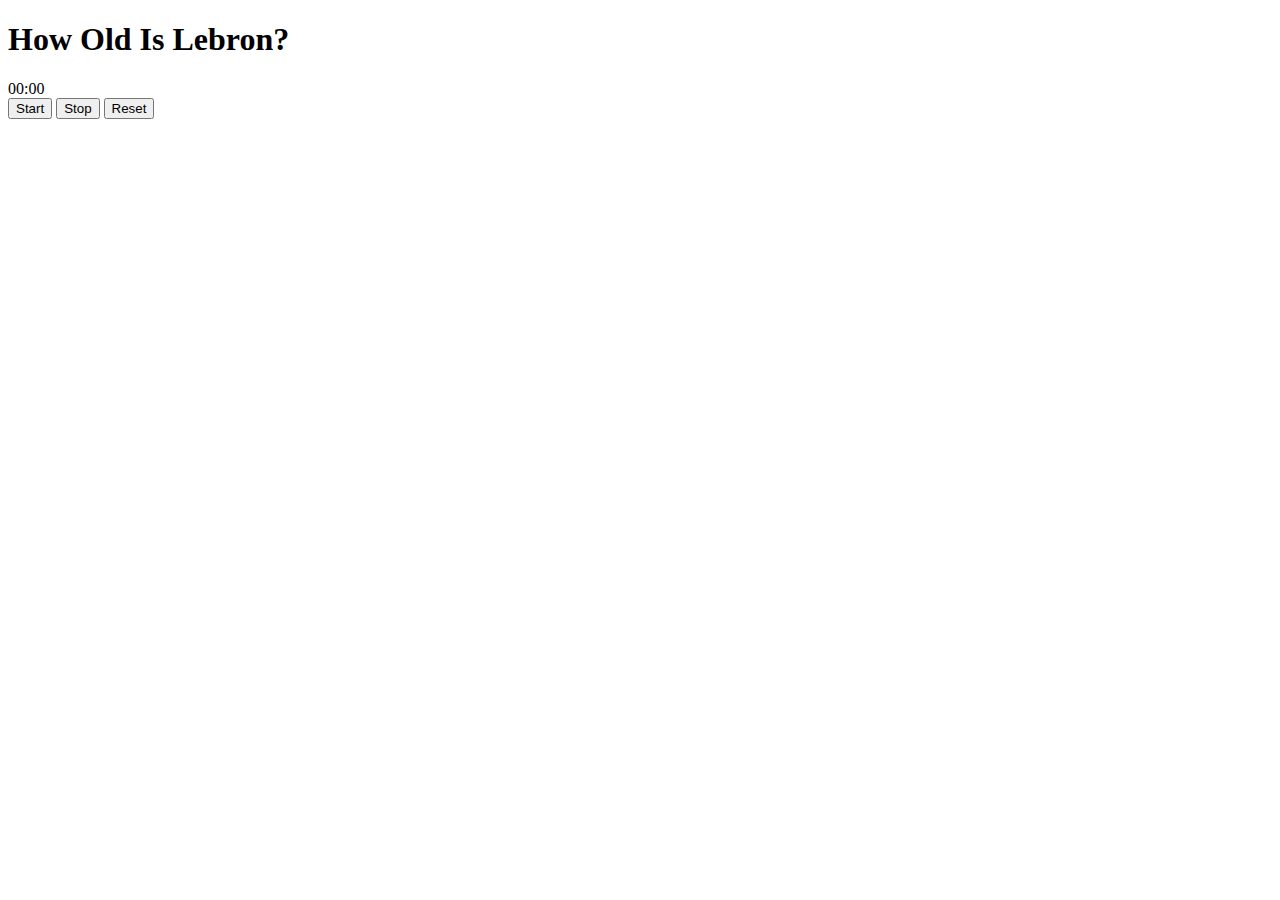
==== index.html @ 61db95f0 "changed index" ====
<!DOCTYPE html>
<html lang="en">
<head>
  <meta charset="UTF-8" />
  <meta name="viewport" content="width=device-width, initial-scale=1.0" />
  <title>How Old Is Lebron?</title>
  <link rel="stylesheet" href="style.css" />
</head>
<body>
  <h1>How Old Is Lebron?</h1>
  <div id="timer">00:00</div>
  <button id="start">Start</button>
  <button id="stop">Stop</button>
  <button id="reset">Reset</button>

  <script src="script.py"></script>
</body>
</html>
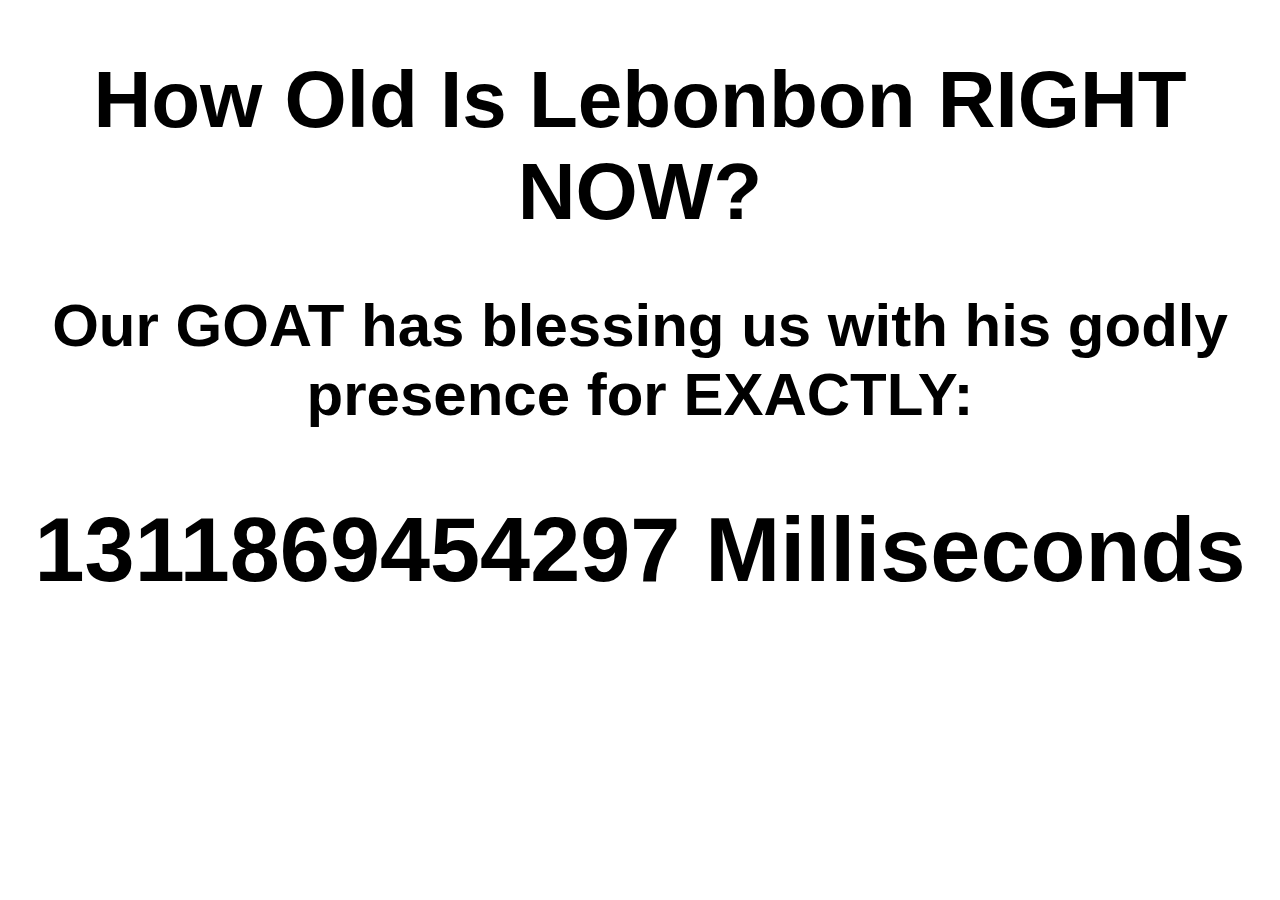
==== commit a7d11330: "change names again" ====
--- a/index.html
+++ b/index.html
@@ -1,19 +1,69 @@
-
 <!DOCTYPE html>
 <html lang="en">
 <head>
-  <meta charset="UTF-8" />
-  <meta name="viewport" content="width=device-width, initial-scale=1.0" />
-  <title>How Old Is Lebron?</title>
-  <link rel="stylesheet" href="style.css" />
+  <meta charset="UTF-8">
+  <title>Lebron</title>
+  <link rel="stylesheet" href="timerstyle.css">
+  <style>
+    body {
+      font-family: Arial, sans-serif;
+      font-size:40px;
+      font-weight:bold;
+      text-align: center;
+      margin-top: 100;
+      background-image: url('bonbon.jpg'); /* Use relative path */
+      background-size: cover;  /* Ensures the image covers the whole page */
+      background-position: center center;  /* Centers the background */
+      background-attachment: fixed; /* Keeps the background fixed while scrolling */
+      color: black; /* Optional: change text color for visibility on background */
+    }
+    #timer {
+      font-family: 'Arial', sans-serif;
+      font-style:bold;
+      font-size: 90px;
+      margin-top: 70px;
+    }
+  </style>
 </head>
 <body>
-  <h1>How Old Is Lebron?</h1>
-  <div id="timer">00:00</div>
-  <button id="start">Start</button>
-  <button id="stop">Stop</button>
-  <button id="reset">Reset</button>
 
-  <script src="script.py"></script>
+  <div class=".bg">
+    <h1>How Old Is Lebonbon RIGHT NOW?</h1>
+    <h2>Our GOAT has blessing us with his godly presence for EXACTLY:</h2>
+    <div id="timer">Loading...</div>
+  </div>
+
+  <script>
+    const birthdate = new Date('1984-12-29T16:04:00');
+
+    function updateTimer() {
+      const now = new Date();
+      let diffMs = now - birthdate;
+
+      // Total days
+      const totalDays = Math.floor(diffMs / (1000 * 60 * 60 * 24));
+
+      // Approximate years (ignoring leap years)
+      const years = Math.floor(totalDays / 365);
+      const days = totalDays - (years * 365);
+
+      // Remaining time within the day
+      const remainderMs = diffMs % (1000 * 60 * 60 * 24);
+      const hours = Math.floor(remainderMs / (1000 * 60 * 60));
+      const minutes = Math.floor((remainderMs % (1000 * 60 * 60)) / (1000 * 60));
+      const seconds = Math.floor((remainderMs % (1000 * 60)) / 1000);
+
+      // Display
+      //document.getElementById('timer').innerText = 
+        //`${years} years,\n ${days} days,\n ${hours} hours, \n${minutes} minutes, \n${seconds} seconds`;
+        document.getElementById('timer').innerText = 
+            `${diffMs} Milliseconds`;
+    }
+
+    // Update every second
+    setInterval(updateTimer, 1);
+    updateTimer(); // Initial call
+  </script>
+
 </body>
 </html>
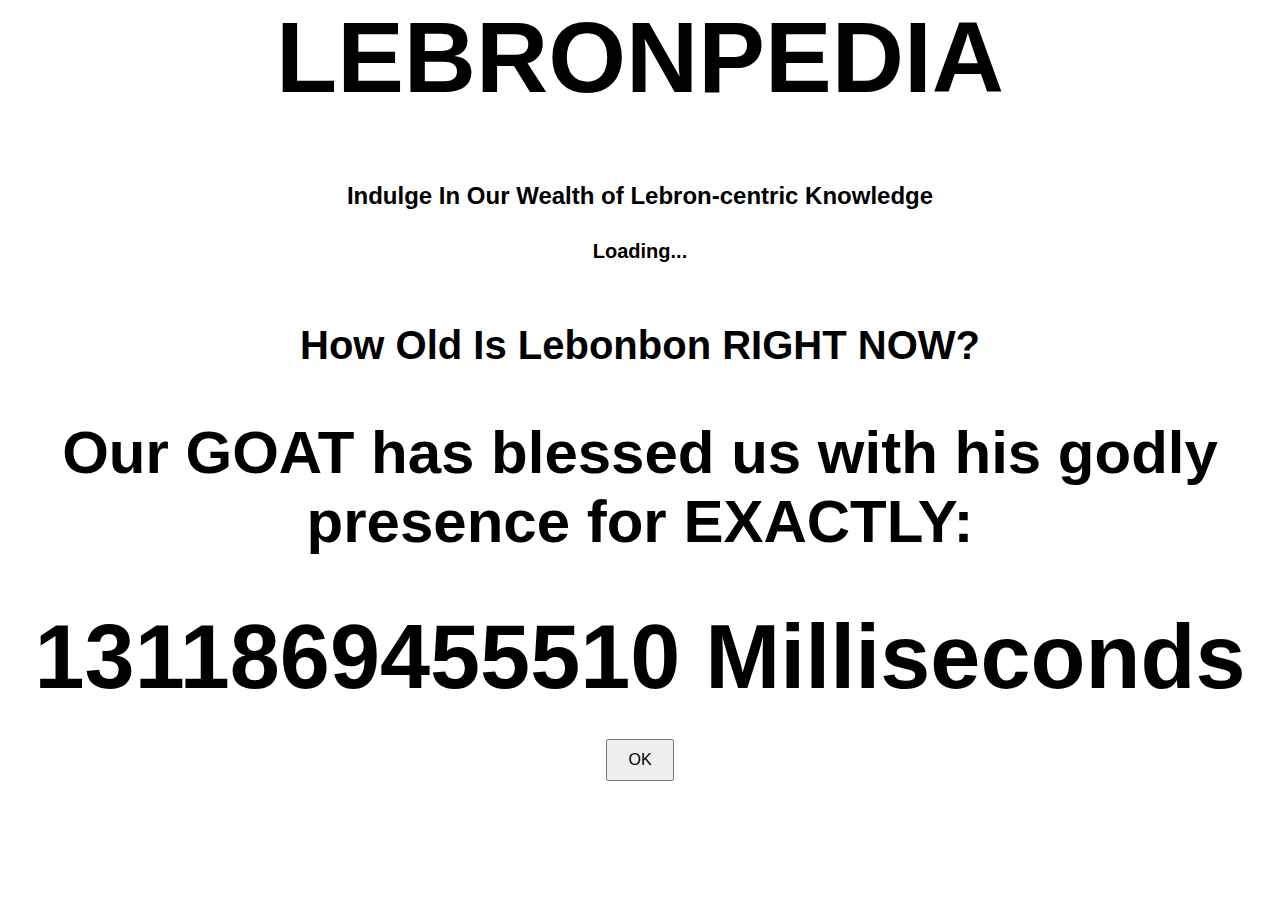
==== commit ca91714a: "test" ====
--- a/index.html
+++ b/index.html
@@ -2,35 +2,60 @@
 <html lang="en">
 <head>
   <meta charset="UTF-8">
-  <title>Lebron</title>
-  <link rel="stylesheet" href="timerstyle.css">
+  <title>LePou</title>
+  <link rel="stylesheet" href="style.css">
   <style>
     body {
       font-family: Arial, sans-serif;
-      font-size:40px;
-      font-weight:bold;
+      margin: 0;
       text-align: center;
-      margin-top: 100;
-      background-image: url('bonbon.jpg'); /* Use relative path */
-      background-size: cover;  /* Ensures the image covers the whole page */
-      background-position: center center;  /* Centers the background */
-      background-attachment: fixed; /* Keeps the background fixed while scrolling */
-      color: black; /* Optional: change text color for visibility on background */
+      background-image: url('bonbon.jpg');
+      background-size: cover;
+      background-position: center center;
+      background-attachment: fixed;
+      color: black;
+    }
+    .lebronpedia-header {
+      font-family: 'Segoe UI', sans-serif;
+      font-size: 100px;
+      margin-top: 0;
+      color: rgb(0, 0, 0);
+    }
+    .lebronpedia-subheader {
+      font-size: 24px;
+      margin-bottom: 30px;
+    }
+    #links {
+      font-size: 20px;
+      margin-bottom: 50px;
+    }
+    .timer-section {
+      margin-top: 60px;
+      font-size: 40px;
+      font-weight: bold;
     }
     #timer {
       font-family: 'Arial', sans-serif;
-      font-style:bold;
       font-size: 90px;
-      margin-top: 70px;
+      margin-top: 40px;
     }
   </style>
 </head>
 <body>
 
-  <div class=".bg">
+  <!-- First Section -->
+  <div>
+    <h1 class="lebronpedia-header">LEBRONPEDIA</h1>
+    <h4 class="lebronpedia-subheader">Indulge In Our Wealth of Lebron-centric Knowledge</h4>
+    <div id="links">Loading...</div>
+  </div>
+
+  <!-- Second Section -->
+  <div class="timer-section">
     <h1>How Old Is Lebonbon RIGHT NOW?</h1>
-    <h2>Our GOAT has blessing us with his godly presence for EXACTLY:</h2>
+    <h2>Our GOAT has blessed us with his godly presence for EXACTLY:</h2>
     <div id="timer">Loading...</div>
+    <button id="ok">OK</button>
   </div>
 
   <script>
@@ -53,16 +78,13 @@
       const minutes = Math.floor((remainderMs % (1000 * 60 * 60)) / (1000 * 60));
       const seconds = Math.floor((remainderMs % (1000 * 60)) / 1000);
 
-      // Display
-      //document.getElementById('timer').innerText = 
-        //`${years} years,\n ${days} days,\n ${hours} hours, \n${minutes} minutes, \n${seconds} seconds`;
-        document.getElementById('timer').innerText = 
-            `${diffMs} Milliseconds`;
+      // Display (showing in milliseconds as you had)
+      document.getElementById('timer').innerText = `${diffMs} Milliseconds`;
     }
 
-    // Update every second
+    // Update every millisecond
     setInterval(updateTimer, 1);
-    updateTimer(); // Initial call
+    updateTimer();
   </script>
 
 </body>
--- a/style.css
+++ b/style.css
@@ -0,0 +1,38 @@
+h1 {
+    text-align: center;
+    font-size: 40px;
+    font-family: 'Trebuchet MS', 'Lucida Sans Unicode', sans-serif;
+    font-weight: bold;
+}
+
+body {
+    text-align: center;
+    font-family: Helvetica, sans-serif;
+    margin-top: 50px;
+}
+
+#timer {
+    font-size: 90px;
+    margin: 20px;
+}
+
+button {
+    padding: 10px 20px;
+    font-size: 16px;
+    margin: 5px;
+  }
+
+body, html {
+    height: 100%;
+    font-size: 10px;
+    font-family:'Lucida Sans', 'Lucida Sans Regular';
+    font-weight: bold;
+
+  }
+  
+  @font-face {
+    font-family: 'KabelBlack';
+    src: url("C:\Users\Mcheu\Documents\Python Files\Scrapyard 2025\Fonts\Kabel-Black.ttf") format("truetype");
+    font-family: 'LebronSlab';
+    src: url("C:\Users\Mcheu\Documents\Python Files\Scrapyard 2025\Fonts\LebronSlab.otf")
+}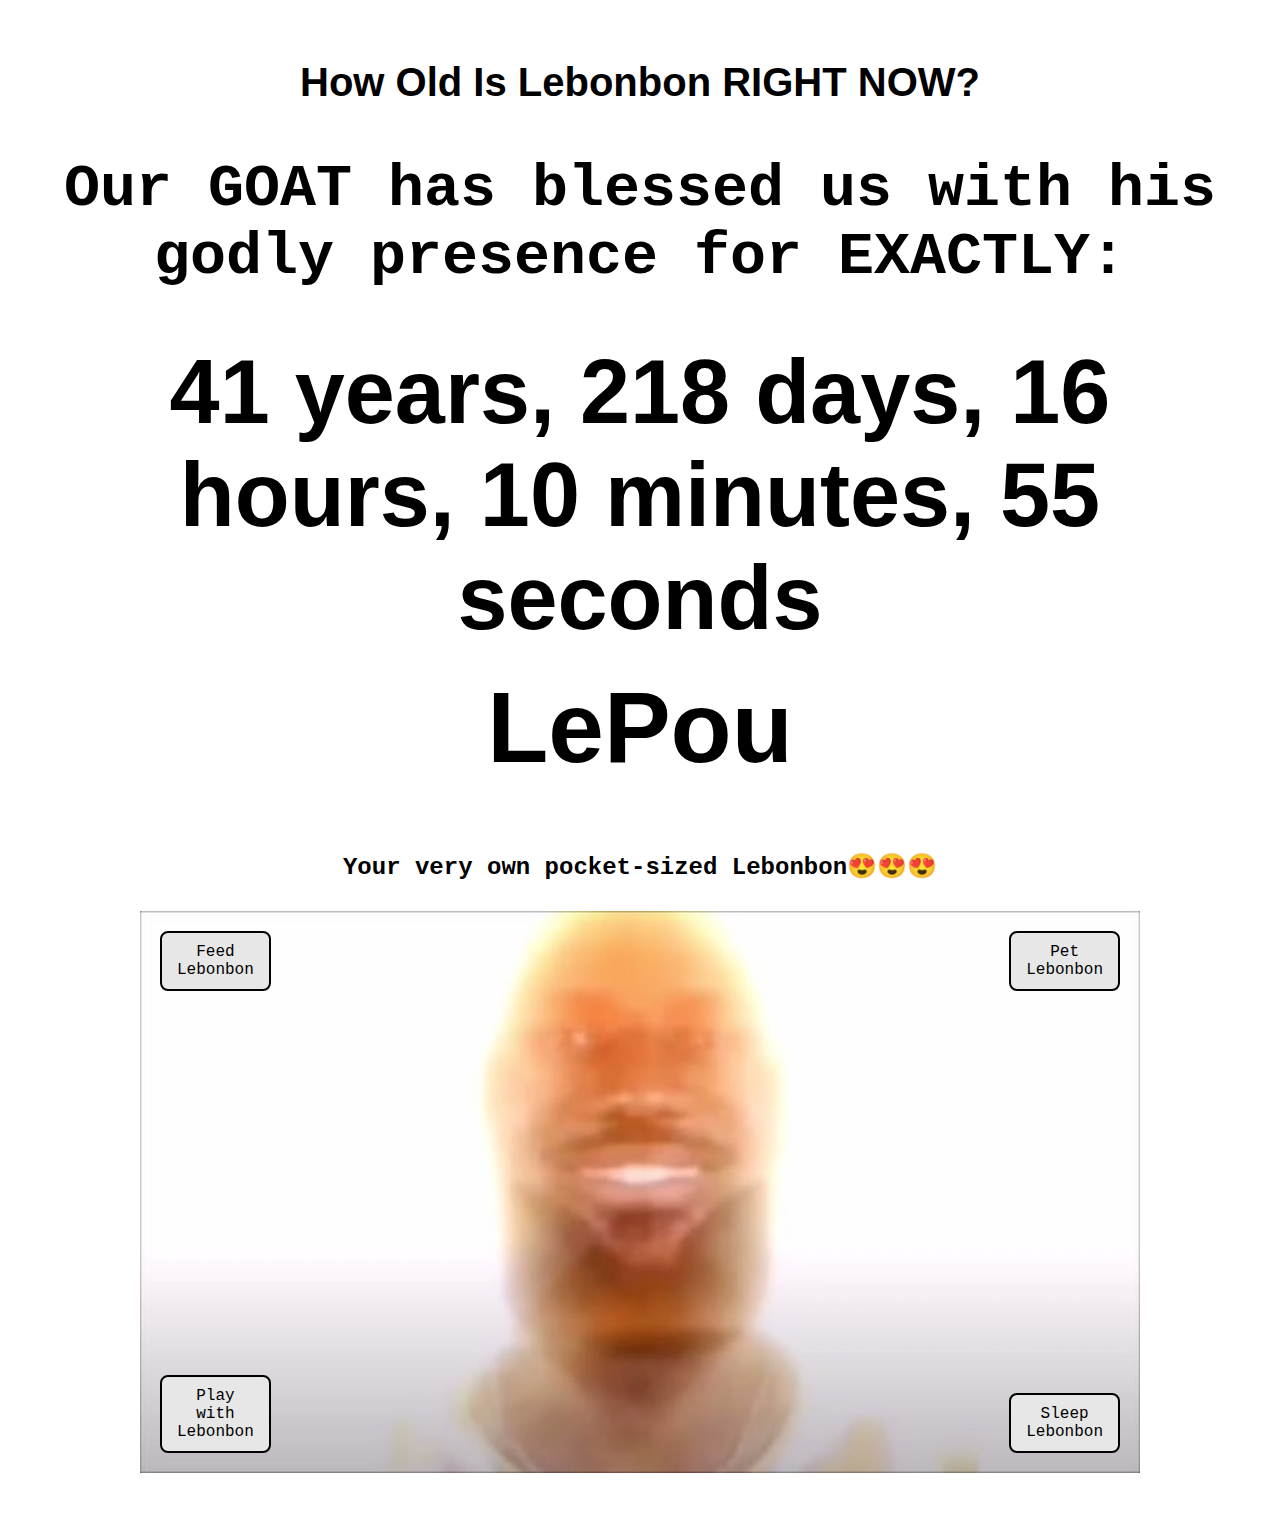
==== commit 1ce50834: "update index" ====
--- a/index.html
+++ b/index.html
@@ -2,21 +2,17 @@
 <html lang="en">
 <head>
   <meta charset="UTF-8">
-  <title>LePou</title>
+  <title>Lebronpedia</title>
   <link rel="stylesheet" href="style.css">
   <style>
     body {
-      font-family: Arial, sans-serif;
+      font-family: Monospace, sans-serif;
       margin: 0;
       text-align: center;
-      background-image: url('bonbon.jpg');
-      background-size: cover;
-      background-position: center center;
-      background-attachment: fixed;
       color: black;
     }
     .lebronpedia-header {
-      font-family: 'Segoe UI', sans-serif;
+      font-family: Impact, sans-serif;
       font-size: 100px;
       margin-top: 0;
       color: rgb(0, 0, 0);
@@ -25,10 +21,67 @@
       font-size: 24px;
       margin-bottom: 30px;
     }
+
     #links {
-      font-size: 20px;
+      position: relative;
+      display: inline-block;
       margin-bottom: 50px;
     }
+    #links img {
+      width: 1000px;
+      height: auto;
+      display: block;
+    }
+    .corner-button {
+      position: absolute;
+      padding: 10px 15px;
+      font-size: 16px;
+      background-color: rgba(255, 255, 255, 0.8);
+      border: none;
+      cursor: pointer;
+      border-radius: 8px;
+    }
+    .top-left {
+      top: 10px;
+      left: 10px;
+      background-color: #e7e7e7; 
+      color: black;
+      border: 2px solid black;
+      font-family: monospace, sans-serif;
+    }
+
+    .top-right {
+      top: 10px;
+      right: 10px;
+      background-color: #e7e7e7; 
+      color: black;
+      border: 2px solid black;
+      font-family: monospace, sans-serif;
+    }
+    .bottom-left {
+      bottom: 10px;
+      left: 10px;
+      background-color: #e7e7e7; 
+      color: black;
+      border: 2px solid black;
+      font-family: monospace, sans-serif;
+    }
+    .bottom-right {
+      bottom: 10px;
+      right: 10px;
+      background-color: #e7e7e7; 
+      color: black;
+      border: 2px solid black;
+      font-family: monospace, sans-serif;
+    }
+    .top-left:hover, .top-right:hover, .bottom-left:hover, .bottom-right:hover {
+      background-color: rgb(192, 192, 192);
+    }
+    .top-left:active, .top-right:active, .bottom-left:active, .bottom-right:active {  
+      box-shadow: 0 2px #666;
+      transform: translateY(4px);
+    }
+
     .timer-section {
       margin-top: 60px;
       font-size: 40px;
@@ -39,51 +92,97 @@
       font-size: 90px;
       margin-top: 40px;
     }
+
+    /* Popup Style */
+    .popuptext {
+      visibility: hidden;
+      width: 180px;
+      background-color: #333;
+      color: #fff;
+      text-align: center;
+      font-size: 25px;
+      border-radius: 8px;
+      padding: 8px;
+      position: absolute;
+      z-index: 1;
+      bottom: 125%;
+      left: 50%;
+      margin-left:center;
+      opacity: 0;
+      transition: opacity 0.5s;
+    }
+    .show {
+      visibility: visible;
+      opacity: 1;
+    }
   </style>
 </head>
 <body>
 
   <!-- First Section -->
-  <div>
-    <h1 class="lebronpedia-header">LEBRONPEDIA</h1>
-    <h4 class="lebronpedia-subheader">Indulge In Our Wealth of Lebron-centric Knowledge</h4>
-    <div id="links">Loading...</div>
-  </div>
-
-  <!-- Second Section -->
   <div class="timer-section">
     <h1>How Old Is Lebonbon RIGHT NOW?</h1>
     <h2>Our GOAT has blessed us with his godly presence for EXACTLY:</h2>
     <div id="timer">Loading...</div>
-    <button id="ok">OK</button>
+  </div>
+  <!-- Second Section -->
+  <div>
+    <h1 class="lebronpedia-header">LePou</h1>
+    <h4 class="lebronpedia-subheader">Your very own pocket-sized Lebonbon😍😍😍</h4>
+    <div id="links">
+      <img src="bonbon.jpg" alt="Bonbon Image">
+      
+      <div class="popup" style="position: absolute; top: 10px; left: 10px;">
+        <button class="corner-button top-left" onclick="showPopup('feedPopup')">Feed Lebonbon</button>
+        <span class="popuptext" id="feedPopup">Lebonbon is now satiated</span>
+      </div>
+
+      <div class="popup" style="position: absolute; top: 10px; right: 10px;">
+        <button class="corner-button top-right" onclick="showPopup('petPopup')">Pet Lebonbon</button>
+        <span class="popuptext" id="petPopup">Lebonbon is now happy</span>
+      </div>
+
+      <div class="popup" style="position: absolute; bottom: 10px; left: 10px;">
+        <button class="corner-button bottom-left" onclick="showPopup('playPopup')">Play with Lebonbon</button>
+        <span class="popuptext" id="playPopup">Lebonbon has been played with sufficiently</span>
+      </div>
+
+      <div class="popup" style="position: absolute; bottom: 10px; right: 10px;">
+        <button class="corner-button bottom-right" onclick="showPopup('sleepPopup')">Sleep Lebonbon</button>
+        <span class="popuptext" id="sleepPopup">Lebonbon has died.</span>
+      </div>
+
+    </div>
   </div>
 
   <script>
+    // POPUP FUNCTION
+    function showPopup(id) {
+      var popup = document.getElementById(id);
+      popup.classList.add("show");
+      setTimeout(() => {
+        popup.classList.remove("show");
+      }, 2000); // Hide after 2 seconds
+    }
+
+    // TIMER FUNCTION
     const birthdate = new Date('1984-12-29T16:04:00');
 
     function updateTimer() {
       const now = new Date();
       let diffMs = now - birthdate;
-
-      // Total days
       const totalDays = Math.floor(diffMs / (1000 * 60 * 60 * 24));
-
-      // Approximate years (ignoring leap years)
       const years = Math.floor(totalDays / 365);
       const days = totalDays - (years * 365);
-
-      // Remaining time within the day
       const remainderMs = diffMs % (1000 * 60 * 60 * 24);
       const hours = Math.floor(remainderMs / (1000 * 60 * 60));
       const minutes = Math.floor((remainderMs % (1000 * 60 * 60)) / (1000 * 60));
       const seconds = Math.floor((remainderMs % (1000 * 60)) / 1000);
-
-      // Display (showing in milliseconds as you had)
-      document.getElementById('timer').innerText = `${diffMs} Milliseconds`;
+      document.getElementById('timer').innerText = 
+        `${years} years, ${days} days, ${hours} hours, ${minutes} minutes, ${seconds} seconds`;
     }
 
-    // Update every millisecond
-    setInterval(updateTimer, 1);
+    setInterval(updateTimer, 1000);
     updateTimer();
   </script>
 
--- a/style.css
+++ b/style.css
@@ -1,4 +1,5 @@
 h1 {
+    margin-top: 50px;
     text-align: center;
     font-size: 40px;
     font-family: 'Trebuchet MS', 'Lucida Sans Unicode', sans-serif;
@@ -16,12 +17,6 @@
     margin: 20px;
 }
 
-button {
-    padding: 10px 20px;
-    font-size: 16px;
-    margin: 5px;
-  }
-
 body, html {
     height: 100%;
     font-size: 10px;
